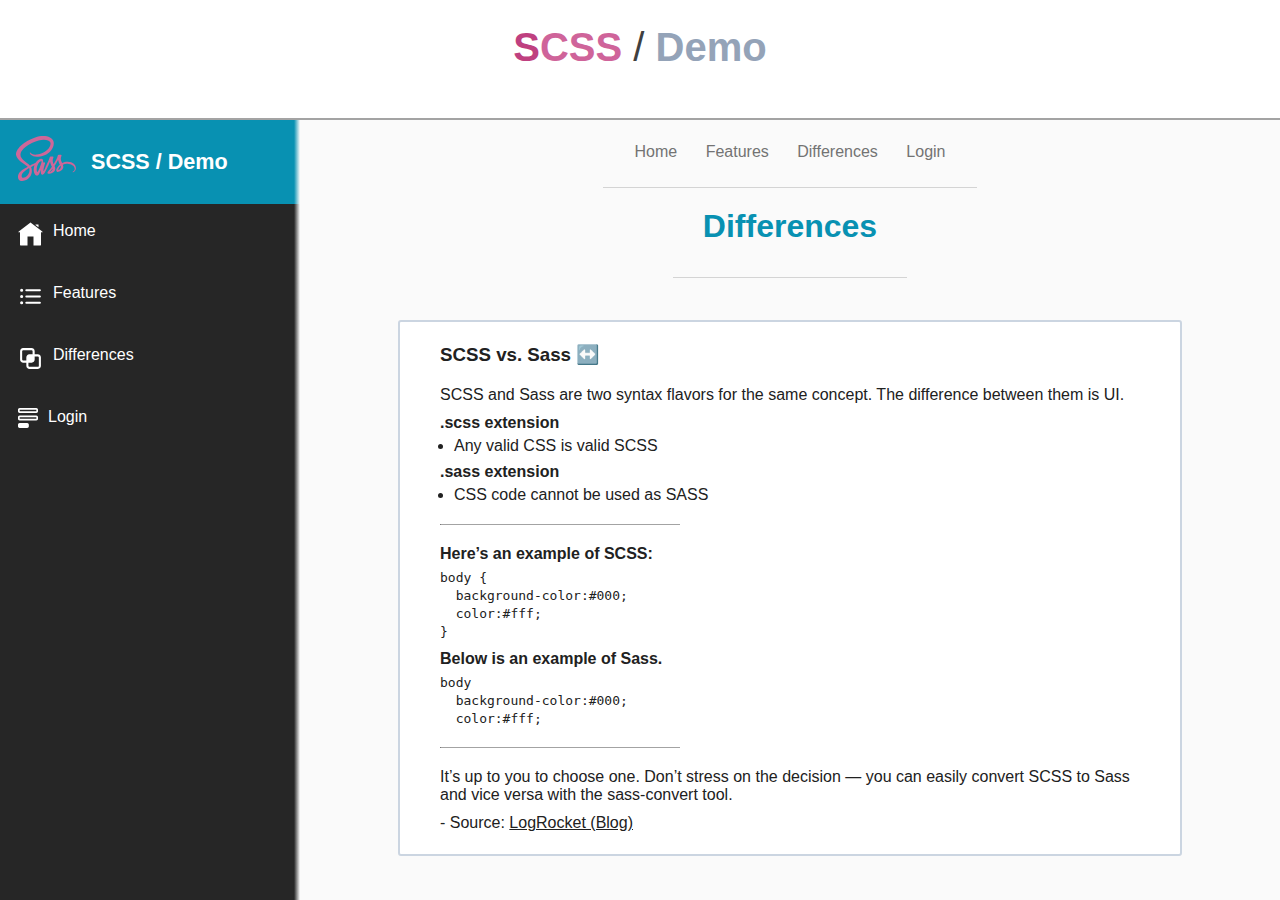
==== differences.html @ 966b1c49 "add sidebar menu and scss parent selectors with suffixes" ====
<!DOCTYPE html>
<html lang="en">
<head>
  <meta charset="UTF-8">
  <meta name="viewport" content="width=device-width, initial-scale=1.0">
  <title>SCSS - Demo Website | Home</title>
  <link rel="stylesheet" href="styles.css">
</head>
<body>
  <header>
    <h1>S<span>CSS</span> <span class="logo-slash">/</span> <span class="logo-text-gray">Demo</span></h1>
  </header>

  <div class="sidebar-container">
    <div class="sidebar">
      <div class="sidebar_header">
        <div class="sidebar_header_logo">
          <img src="/images/logo.svg" alt="">
        </div>
        <div class="sidebar_header_title">
          <h5>SCSS / Demo</h5>
        </div>
      </div>

      <div class="sidebar_list">
        <div class="sidebar_list_item">
          <a href="index.html">
            <div class="sidebar_list_item_img">
              <img src="/images/house.svg" alt="">
            </div>
            <div class="sidebar_list_item_title">
              Home
            </div>
          </a>
        </div>
        <div class="sidebar_list_item">
          <a href="features.html">
            <div class="sidebar_list_item_img">
              <img src="/images/list.svg" alt="">
            </div>
            <div class="sidebar_list_item_title">
              Features
            </div>
          </a>
        </div>
        <div class="sidebar_list_item">
          <a href="#!">
            <div class="sidebar_list_item_img">
              <img src="/images/differences.svg" alt="">
            </div>
            <div class="sidebar_list_item_title">
              Differences
            </div>
          </a>
        </div>
        <div class="sidebar_list_item">
          <a href="login.html">
            <div class="sidebar_list_item_img">
              <svg fill="#ffffff" version="1.1" id="Layer_1" xmlns:x="&ns_extend;" xmlns:i="&ns_ai;" xmlns:graph="&ns_graphs;"
      xmlns="http://www.w3.org/2000/svg" xmlns:xlink="http://www.w3.org/1999/xlink"  width="20" height="20"
      viewBox="0 0 24 24" enable-background="new 0 0 24 24" xml:space="preserve">
                <metadata>
                  <sfw  xmlns="&ns_sfw;">
                    <slices>
  
                </slices>
                    <sliceSourceBounds  width="505" height="984" bottomLeftOrigin="true" x="0" y="-552">
  
                </sliceSourceBounds>
                  </sfw>
                </metadata>
                <g>
                  <g>
                    <g>
                      <path d="M22,6H2C0.9,6,0,5.1,0,4V2c0-1.1,0.9-2,2-2h20c1.1,0,2,0.9,2,2v2C24,5.1,23.1,6,22,6z M22,4v1V4L22,4L22,4z M2,2v2h20
                        l0-2H2z"/>
                    </g>
                  </g>
                  <g>
                    <g>
                      <path d="M22,15H2c-1.1,0-2-0.9-2-2v-2c0-1.1,0.9-2,2-2h20c1.1,0,2,0.9,2,2v2C24,14.1,23.1,15,22,15z M22,13v1V13L22,13L22,13z
                        M2,11v2h20l0-2H2z"/>
                    </g>
                  </g>
                  <g>
                    <g>
                      <path d="M11,23H2c-0.5,0-1-0.5-1-1v-2c0-0.5,0.5-1,1-1h9c0.6,0,1,0.5,1,1v2C12,22.5,11.6,23,11,23z"/>
                    </g>
                    <g>
                      <path d="M11,24H2c-1.1,0-2-0.9-2-2v-2c0-1.1,0.9-2,2-2h9c1.1,0,2,0.9,2,2v2C13,23.1,12.1,24,11,24z M11,22v1V22L11,22L11,22z
                        M2,20v2h9l0-2H2z"/>
                    </g>
                  </g>
                </g>
              </svg>
            </div>
            <div class="sidebar_list_item_title">
              Login
            </div>
          </a>
        </div>
        </div>
      </div>
    </div>
  </div>

  <div class="page-content">
    <nav>
      <div>
        <ul>
          <li><a href="index.html">Home</a></li>
          <li><a href="features.html">Features</a></li>
          <li><a href="#!">Differences</a></li>
          <li><a href="login.html">Login</a></li>
        </ul>
      </div>
    </nav>
  
    <section id="page-title">
      <h2>Differences</h2>
    </section>
  
    <article id="differences-content">
      <h3>SCSS vs. Sass ↔️</h3>
      <p>
        SCSS and Sass are two syntax flavors for the same concept. The difference between them is UI.
      </p>
  
      <h4>
        .scss extension
      </h4>
      <ul>
        <li>Any valid CSS is valid SCSS</li>
      </ul>
      <h4>
        .sass extension
      </h4>
      <ul>
        <li>CSS code cannot be used as SASS</li>
      </ul>
      
      <hr width="240">
  
      <h4>Here’s an example of SCSS:</h4>
  
      <p>
        <code>
          body {<br>
            &nbsp;&nbsp;background-color:#000;<br>
            &nbsp;&nbsp;color:#fff;<br>
          }
        </code>
      </p>
      
      <h4>Below is an example of Sass.</h4>
  
      <p>
        <code>
          body<br>
            &nbsp;&nbsp;background-color:#000;<br>
            &nbsp;&nbsp;color:#fff;
        </code>
      </p>
  
      <hr width="240">
  
      <p>
        It’s up to you to choose one. Don’t stress on the decision — you can easily convert SCSS to Sass and vice versa with the sass-convert tool.
      </p>
      <p>- Source: <a href="https://blog.logrocket.com/the-definitive-guide-to-scss/" target="_blank">LogRocket (Blog)</a></p>
    </article>
  </div>

</body>
</html>
---- styles.css ----
*, ::before, ::after {
  box-sizing: border-box;
  margin: 0;
  padding: 0;
}

body h3 {
  margin-bottom: 20px;
}
body h4 {
  margin-bottom: 5px;
}
body a {
  color: #212121;
}

body {
  background: #fafafa;
  font-family: "Segoe UI", Tahoma, Geneva, Verdana, sans-serif;
  color: #212121;
}
body input[type=submit]:hover {
  cursor: pointer;
}

header {
  padding: 25px 0 30px;
  border-bottom: 2px solid #a3a3a3;
  background: white;
  position: fixed;
  top: 0;
  z-index: 1;
  height: 120px;
  width: 100vw;
}
header h1 {
  color: #bf4080;
  font-size: 2.5rem;
  text-align: center;
}
header h1 span {
  color: #cf649a;
}
header h1 .logo-slash {
  font-weight: 300;
  color: #404040;
}
header h1 .logo-text-gray {
  color: #94a3b8;
}

.sidebar-container {
  height: 100%;
  position: fixed;
  top: 120px;
}
.sidebar-container .sidebar {
  width: 300px;
  height: 100%;
  background: linear-gradient(90deg, #262626 98%, #fafafa 100%);
  -webkit-user-select: none;
     -moz-user-select: none;
          user-select: none;
}
.sidebar-container .sidebar_header {
  display: flex;
  align-items: center;
  padding: 16px;
  font-size: 26px;
  text-align: center;
  background: linear-gradient(90deg, #0891b2 98%, #fafafa 100%);
  gap: 15px;
}
.sidebar-container .sidebar_header_title {
  color: white;
}
.sidebar-container .sidebar_header_title h5 {
  font-weight: 600;
}
.sidebar-container .sidebar_list_item {
  display: flex;
  padding: 18px 18px 15px;
  gap: 10px;
  cursor: pointer;
  color: white;
  transition: all 0.5s ease;
}
.sidebar-container .sidebar_list_item a {
  display: flex;
  width: 100%;
  color: white;
  text-decoration: none;
}
.sidebar-container .sidebar_list_item_title {
  margin-left: 10px;
}
.sidebar-container .sidebar_list_item:hover {
  background: dodgerblue;
}

.page-content {
  margin-left: 300px;
  margin-top: 135px;
}

nav {
  display: flex;
  justify-content: center;
  margin: 10px 0 20px;
}
nav div {
  padding: 0 20px 18px;
  border-bottom: 1px solid #d4d4d4;
}
nav div ul {
  list-style: none;
}
nav div ul li {
  display: inline-block;
  position: relative;
}
nav div ul li a {
  color: #737373;
  display: block;
  padding: 8px 12px;
  border-radius: 5%;
  text-decoration: none;
}
nav div ul li a:hover, nav div ul li a:focus {
  transition: 1s linear;
  background: #525252;
  color: #fafafa;
}
nav div ul li a:active {
  background: bisque;
  border-color: #666;
  color: #efefef;
}

#page-title {
  display: flex;
}
#page-title h2 {
  display: inline-block;
  margin: 0 auto 42px;
  font-size: 2rem;
  text-align: center;
  color: #0891b2;
  padding: 0 30px 32px;
  border-bottom: 1px solid #d4d4d4;
}

article {
  width: 80%;
  padding: 22px 40px;
  margin: 0 auto 35px;
  border-radius: 3px;
  background-color: white;
  border: 2px solid #cbd5e1;
}
article p {
  margin-bottom: 10px;
}
article p:last-of-type {
  margin-bottom: 0;
}
article ul {
  padding-left: 14px;
}
article ul li {
  margin-bottom: 8px;
}
article hr {
  margin: 20px 0;
  border-top: 0;
  border-color: #d4d4d4;
}

#differences-content hr {
  border-color: #a3a3a3;
}

section {
  padding: 0 30px;
}

form {
  max-width: 500px;
  padding: 45px 0;
  margin: auto;
  border: 1px solid #cbd5e1;
  background-color: white;
}
form div {
  display: flex;
  margin-bottom: 30px;
}
form div label, form div input {
  padding: 0.5rem;
  justify-content: space-between;
  font-size: 1.1rem;
}
form div label {
  width: 30%;
  text-align: right;
}
form div input {
  width: 60%;
  margin-right: 12%;
  border: 2px solid #e2e8f0;
  border-radius: 2px;
}
form div:last-of-type {
  margin-bottom: 0;
}
form div:last-of-type input {
  width: 55%;
  margin: 0 auto;
  padding: 15px 0 18px;
  font-weight: 600;
  font-size: 17px;
  text-transform: uppercase;
}

@media only screen and (max-width: 1080px) {
  .sidebar-container .sidebar {
    width: 250px;
  }
  .sidebar-container .sidebar h5 {
    font-size: 24px;
    font-weight: 500;
  }
  .page-content {
    margin-left: 250px;
  }
}
@media only screen and (max-width: 820px) {
  article {
    width: 85%;
  }
  form {
    max-width: 380px;
  }
}
@media only screen and (max-width: 620px) {
  .sidebar-container {
    display: none;
  }
  .page-content {
    margin-left: 0;
  }
}
@media only screen and (max-width: 560px) {
  form {
    width: 360px;
  }
  form div input {
    margin-right: 0;
    width: 65%;
  }
}
@media only screen and (max-width: 400px) {
  nav div {
    width: 100%;
  }
  article hr {
    width: 225px;
  }
  form {
    padding: 22px 10px 38px;
    width: 320px;
  }
  form div {
    flex-wrap: wrap;
    margin: 0 auto;
    width: 80%;
  }
  form div label, form div input {
    width: 100%;
    text-align: left;
    padding-left: 0;
    margin-bottom: 4px;
  }
  form div input {
    padding-left: 8px;
  }
  form div:last-of-type input {
    text-align: center;
    padding-left: 0;
    margin-top: 20px;
  }
}/*# sourceMappingURL=styles.css.map */
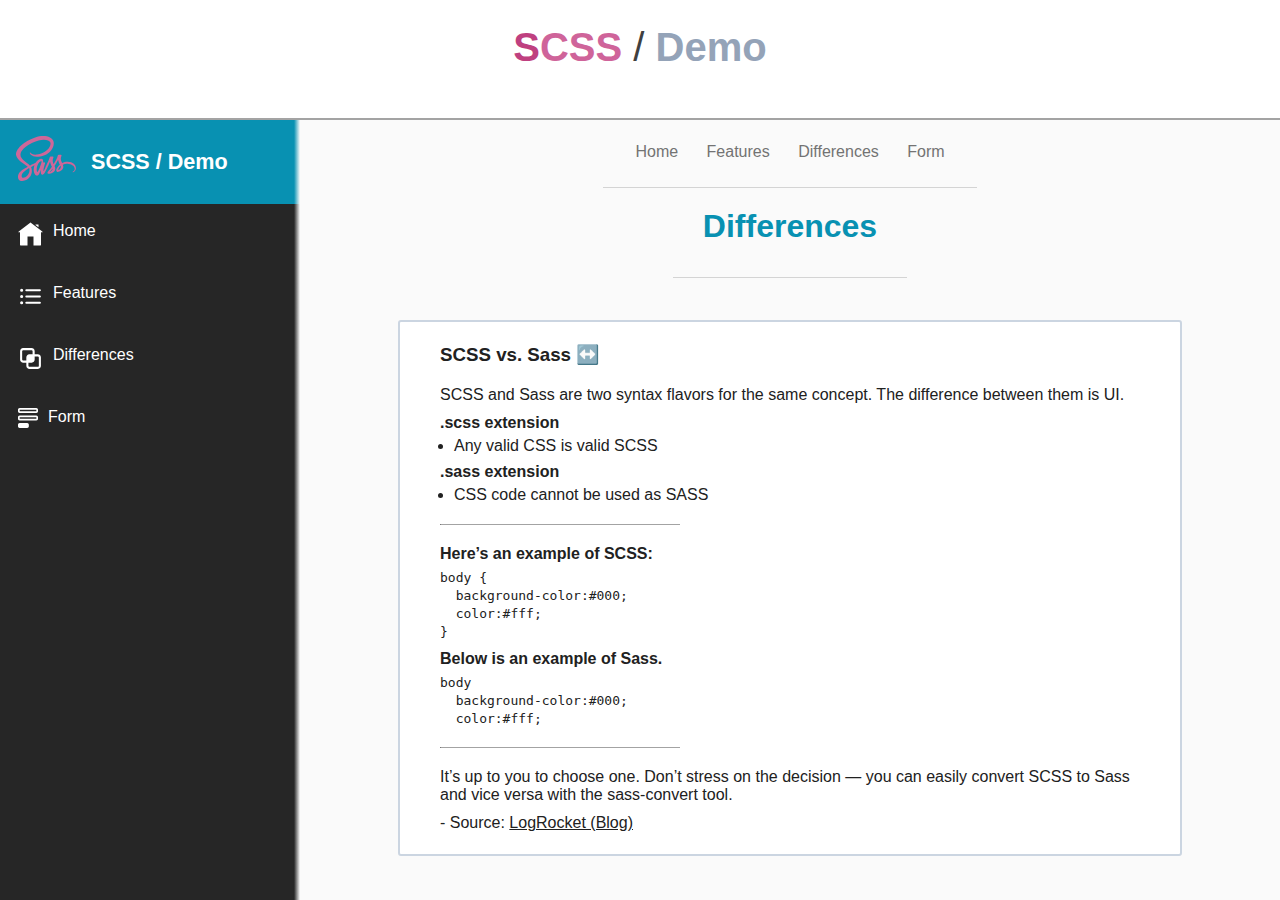
==== commit a690ef1b: "add icon & text in login form and update site styling" ====
--- a/differences.html
+++ b/differences.html
@@ -3,7 +3,7 @@
 <head>
   <meta charset="UTF-8">
   <meta name="viewport" content="width=device-width, initial-scale=1.0">
-  <title>SCSS - Demo Website | Home</title>
+  <title>SCSS - Demo Website | Differences</title>
   <link rel="stylesheet" href="styles.css">
 </head>
 <body>
@@ -15,7 +15,7 @@
     <div class="sidebar">
       <div class="sidebar_header">
         <div class="sidebar_header_logo">
-          <img src="/images/logo.svg" alt="">
+          <img src="images/logo.svg" alt="">
         </div>
         <div class="sidebar_header_title">
           <h5>SCSS / Demo</h5>
@@ -26,7 +26,7 @@
         <div class="sidebar_list_item">
           <a href="index.html">
             <div class="sidebar_list_item_img">
-              <img src="/images/house.svg" alt="">
+              <img src="images/house.svg" alt="">
             </div>
             <div class="sidebar_list_item_title">
               Home
@@ -36,7 +36,7 @@
         <div class="sidebar_list_item">
           <a href="features.html">
             <div class="sidebar_list_item_img">
-              <img src="/images/list.svg" alt="">
+              <img src="images/list.svg" alt="">
             </div>
             <div class="sidebar_list_item_title">
               Features
@@ -46,7 +46,7 @@
         <div class="sidebar_list_item">
           <a href="#!">
             <div class="sidebar_list_item_img">
-              <img src="/images/differences.svg" alt="">
+              <img src="images/differences.svg" alt="">
             </div>
             <div class="sidebar_list_item_title">
               Differences
@@ -95,7 +95,7 @@
               </svg>
             </div>
             <div class="sidebar_list_item_title">
-              Login
+              Form
             </div>
           </a>
         </div>
@@ -110,8 +110,8 @@
         <ul>
           <li><a href="index.html">Home</a></li>
           <li><a href="features.html">Features</a></li>
-          <li><a href="#!">Differences</a></li>
-          <li><a href="login.html">Login</a></li>
+          <li><a href="#!">Diff<span class="shorten-text">erence</span>s</a></li>
+          <li><a href="login.html">Form</a></li>
         </ul>
       </div>
     </nav>
--- a/styles.css
+++ b/styles.css
@@ -71,11 +71,22 @@
   background: linear-gradient(90deg, #0891b2 98%, #fafafa 100%);
   gap: 15px;
 }
-.sidebar-container .sidebar_header_title {
+.sidebar-container .sidebar_header:hover {
+  background: linear-gradient(90deg, #06b6d4 98%, #fafafa 100%);
+}
+.sidebar-container .sidebar_header_title h5 {
   color: white;
-}
-.sidebar-container .sidebar_header_title h5 {
   font-weight: 600;
+}
+@media only screen and (max-width: 620px) {
+  .sidebar-container .sidebar_header_title h5 {
+    display: none;
+  }
+}
+@media only screen and (max-width: 560px) {
+  .sidebar-container .sidebar_header {
+    padding: 8px;
+  }
 }
 .sidebar-container .sidebar_list_item {
   display: flex;
@@ -91,16 +102,65 @@
   color: white;
   text-decoration: none;
 }
+@media only screen and (max-width: 620px) {
+  .sidebar-container .sidebar_list_item_img {
+    margin: 0 auto;
+  }
+}
 .sidebar-container .sidebar_list_item_title {
   margin-left: 10px;
 }
+@media only screen and (max-width: 620px) {
+  .sidebar-container .sidebar_list_item_title {
+    display: none;
+  }
+}
 .sidebar-container .sidebar_list_item:hover {
-  background: dodgerblue;
+  background: #0891b2;
+}
+@media only screen and (max-width: 620px) {
+  .sidebar-container .sidebar_list {
+    margin-top: 8px;
+  }
+}
+@media only screen and (max-width: 1080px) {
+  .sidebar-container .sidebar {
+    width: 250px;
+  }
+  .sidebar-container .sidebar h5 {
+    font-size: 24px;
+    font-weight: 500;
+  }
+}
+@media only screen and (max-width: 620px) {
+  .sidebar-container .sidebar {
+    width: 90px;
+  }
+}
+@media only screen and (max-width: 560px) {
+  .sidebar-container .sidebar {
+    width: 75px;
+  }
 }
 
 .page-content {
   margin-left: 300px;
   margin-top: 135px;
+}
+@media only screen and (max-width: 1080px) {
+  .page-content {
+    margin-left: 250px;
+  }
+}
+@media only screen and (max-width: 620px) {
+  .page-content {
+    margin-left: 90px;
+  }
+}
+@media only screen and (max-width: 560px) {
+  .page-content {
+    margin-left: 75px;
+  }
 }
 
 nav {
@@ -135,6 +195,21 @@
   background: bisque;
   border-color: #666;
   color: #efefef;
+}
+@media only screen and (max-width: 400px) {
+  nav div ul li a {
+    font-size: 14px;
+  }
+}
+@media only screen and (max-width: 560px) {
+  nav div {
+    padding: 0 0 18px;
+    width: 100%;
+    text-align: center;
+  }
+  nav div .shorten-text {
+    display: none;
+  }
 }
 
 #page-title {
@@ -175,6 +250,21 @@
   border-top: 0;
   border-color: #d4d4d4;
 }
+@media only screen and (max-width: 400px) {
+  article hr {
+    width: 225px;
+  }
+}
+@media only screen and (max-width: 820px) {
+  article {
+    width: 90%;
+  }
+}
+@media only screen and (max-width: 560px) {
+  article {
+    padding: 18px 24px 22px;
+  }
+}
 
 #differences-content hr {
   border-color: #a3a3a3;
@@ -195,20 +285,47 @@
   display: flex;
   margin-bottom: 30px;
 }
+form div svg {
+  margin: 0 auto;
+}
 form div label, form div input {
   padding: 0.5rem;
   justify-content: space-between;
   font-size: 1.1rem;
 }
+@media only screen and (max-width: 400px) {
+  form div label, form div input {
+    width: 100%;
+    text-align: left;
+    padding-left: 0;
+    margin-bottom: 4px;
+  }
+}
 form div label {
   width: 30%;
   text-align: right;
+}
+@media only screen and (max-width: 560px) {
+  form div label {
+    display: none;
+  }
 }
 form div input {
   width: 60%;
   margin-right: 12%;
   border: 2px solid #e2e8f0;
   border-radius: 2px;
+}
+@media only screen and (max-width: 560px) {
+  form div input {
+    width: 90%;
+    margin-right: 0;
+  }
+}
+@media only screen and (max-width: 400px) {
+  form div input {
+    padding-left: 8px;
+  }
 }
 form div:last-of-type {
   margin-bottom: 0;
@@ -220,73 +337,43 @@
   font-weight: 600;
   font-size: 17px;
   text-transform: uppercase;
-}
-
-@media only screen and (max-width: 1080px) {
-  .sidebar-container .sidebar {
-    width: 250px;
-  }
-  .sidebar-container .sidebar h5 {
-    font-size: 24px;
-    font-weight: 500;
-  }
-  .page-content {
-    margin-left: 250px;
-  }
-}
-@media only screen and (max-width: 820px) {
-  article {
-    width: 85%;
-  }
-  form {
-    max-width: 380px;
-  }
-}
-@media only screen and (max-width: 620px) {
-  .sidebar-container {
-    display: none;
-  }
-  .page-content {
-    margin-left: 0;
-  }
-}
-@media only screen and (max-width: 560px) {
-  form {
-    width: 360px;
-  }
-  form div input {
-    margin-right: 0;
-    width: 65%;
-  }
-}
-@media only screen and (max-width: 400px) {
-  nav div {
-    width: 100%;
-  }
-  article hr {
-    width: 225px;
-  }
-  form {
-    padding: 22px 10px 38px;
-    width: 320px;
-  }
-  form div {
-    flex-wrap: wrap;
-    margin: 0 auto;
-    width: 80%;
-  }
-  form div label, form div input {
-    width: 100%;
-    text-align: left;
-    padding-left: 0;
-    margin-bottom: 4px;
-  }
-  form div input {
-    padding-left: 8px;
-  }
+  background-color: #f59e0b;
+}
+form div:last-of-type input:hover {
+  background: #d97706;
+}
+@media only screen and (max-width: 400px) {
   form div:last-of-type input {
     text-align: center;
     padding-left: 0;
-    margin-top: 20px;
+    margin-top: 0;
+  }
+}
+@media only screen and (max-width: 820px) {
+  form div {
+    max-width: 380px;
+  }
+}
+@media only screen and (max-width: 560px) {
+  form div {
+    max-width: 300px;
+    margin: 22px auto;
+    justify-content: center;
+  }
+}
+form p {
+  text-align: center;
+  margin-bottom: 28px;
+  margin-top: -1px;
+}
+@media only screen and (max-width: 560px) {
+  form {
+    width: 100%;
+    padding: 5px 25px 25px;
+  }
+}
+@media only screen and (max-width: 400px) {
+  form {
+    padding: 22px 10px 38px;
   }
 }/*# sourceMappingURL=styles.css.map */